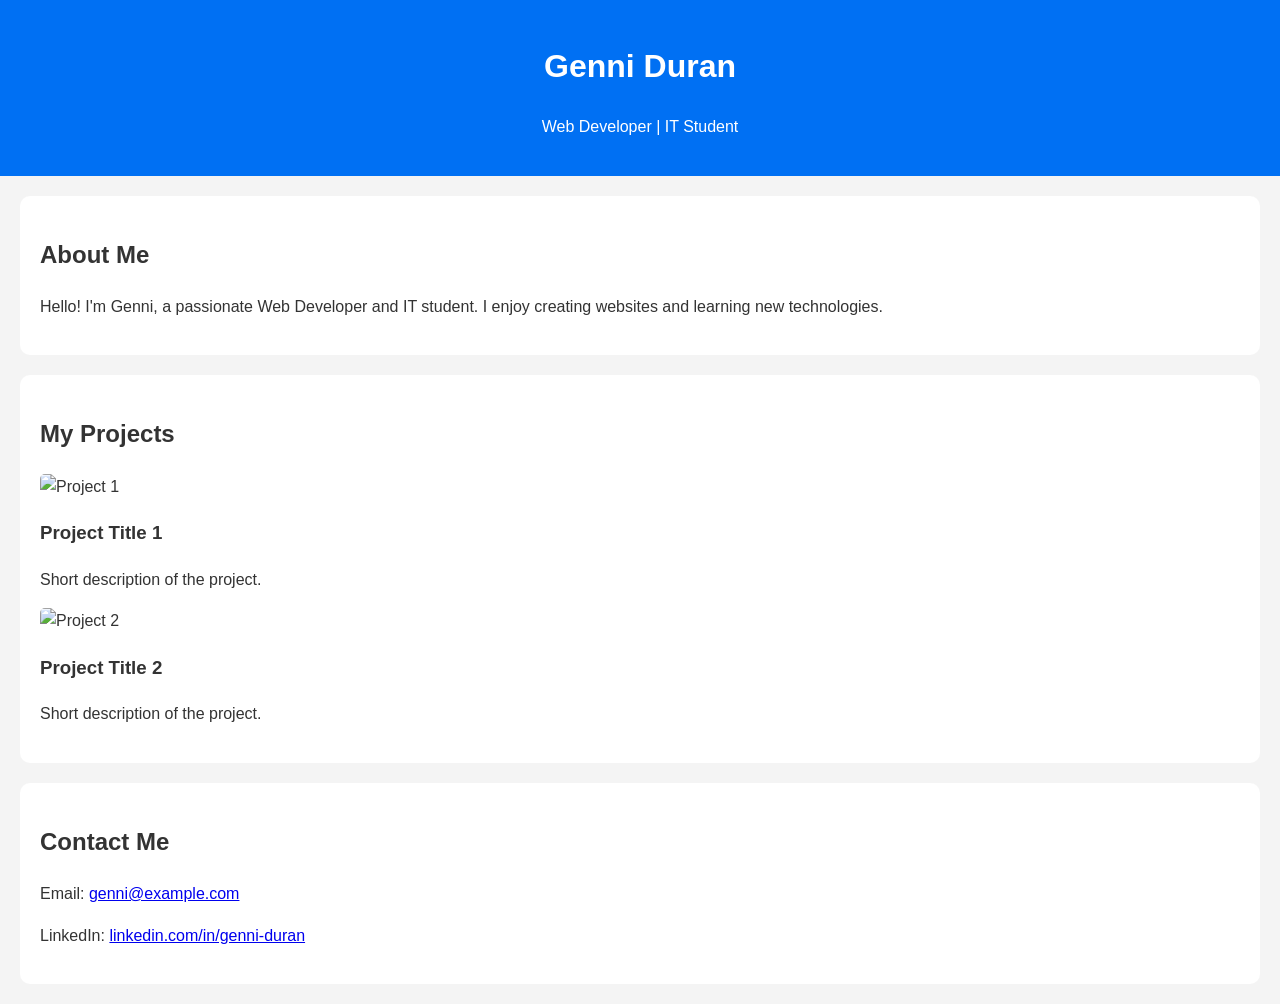
==== index.html @ f5f3ea25 "myportfolio" ====
<!DOCTYPE html>
<html lang="en">
<head>
    <meta charset="UTF-8">
    <meta name="viewport" content="width=device-width, initial-scale=1.0">
    <title>Genni Duran | Portfolio</title>
    <link rel="stylesheet" href="style.css">
</head>
<body>
    <header>
        <h1>Genni Duran</h1>
        <p>Web Developer | IT Student</p>
    </header>

    <section id="about">
        <h2>About Me</h2>
        <p>Hello! I'm Genni, a passionate Web Developer and IT student. I enjoy creating websites and learning new technologies.</p>
    </section>

    <section id="projects">
        <h2>My Projects</h2>
        <div class="project">
            <img src="images/project1.jpg" alt="Project 1">
            <h3>Project Title 1</h3>
            <p>Short description of the project.</p>
        </div>
        <div class="project">
            <img src="images/project2.jpg" alt="Project 2">
            <h3>Project Title 2</h3>
            <p>Short description of the project.</p>
        </div>
    </section>

    <section id="contact">
        <h2>Contact Me</h2>
        <p>Email: <a href="mailto:genni@example.com">genni@example.com</a></p>
        <p>LinkedIn: <a href="https://www.linkedin.com/in/genni-duran" target="_blank">linkedin.com/in/genni-duran</a></p>
    </section>

    <script src="script.js"></script>
</body>
</html>
---- style.css ----
body {
    font-family: Arial, sans-serif;
    margin: 0;
    padding: 0;
    line-height: 1.6;
    background-color: #f4f4f4;
    color: #333;
}

header {
    background-color: #0070f3;
    color: white;
    padding: 20px;
    text-align: center;
}

section {
    padding: 20px;
    margin: 20px;
    background: white;
    border-radius: 10px;
}

.project {
    margin-bottom: 15px;
}

.project img {
    max-width: 100%;
    border-radius: 5px;
}
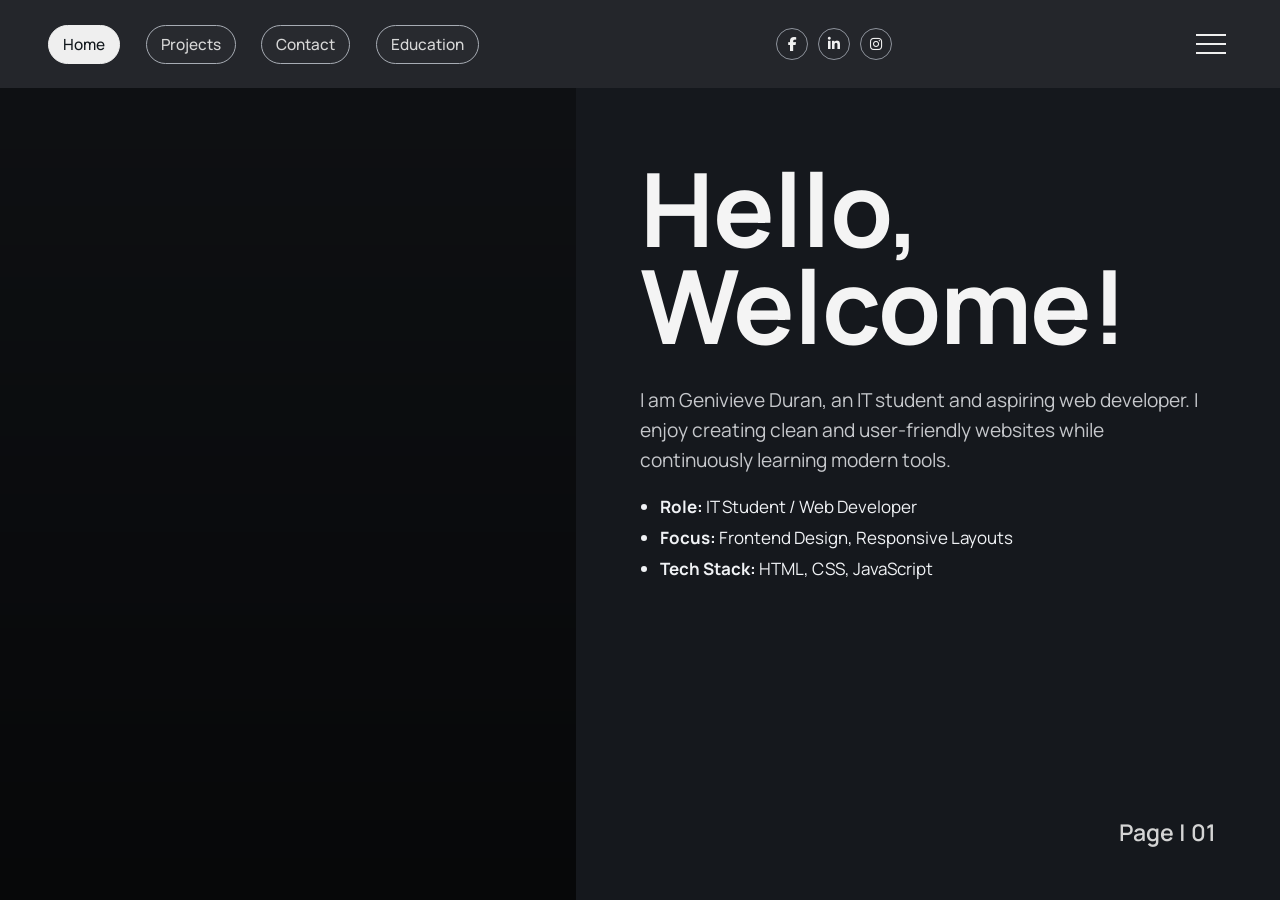
==== commit 6d1934f3: "Genie" ====
--- a/index.html
+++ b/index.html
@@ -1,42 +1,64 @@
-<!DOCTYPE html>
+﻿<!DOCTYPE html>
 <html lang="en">
 <head>
     <meta charset="UTF-8">
     <meta name="viewport" content="width=device-width, initial-scale=1.0">
     <title>Genni Duran | Portfolio</title>
+    <link rel="preconnect" href="https://fonts.googleapis.com">
+    <link rel="preconnect" href="https://fonts.gstatic.com" crossorigin>
+    <link href="https://fonts.googleapis.com/css2?family=Manrope:wght@400;600;700;800&display=swap" rel="stylesheet">
+    <link rel="stylesheet" href="https://cdnjs.cloudflare.com/ajax/libs/font-awesome/6.5.2/css/all.min.css">
     <link rel="stylesheet" href="style.css">
 </head>
 <body>
-    <header>
-        <h1>Genni Duran</h1>
-        <p>Web Developer | IT Student</p>
-    </header>
+    <div class="page-shell">
+        <header class="top-nav">
+            <nav class="main-nav" id="main-nav">
+                <a href="index.html" class="nav-btn is-active" aria-current="page">Home</a>
+                <a href="projects.html" class="nav-btn">Projects</a>
+                <a href="contact.html" class="nav-btn">Contact</a>
+                <a href="education.html" class="nav-btn">Education</a>
+            </nav>
+            <div class="social-links" aria-label="Social links">
+                <a href="#" aria-label="Facebook"><i class="fa-brands fa-facebook-f"></i></a>
+                <a href="#" aria-label="LinkedIn"><i class="fa-brands fa-linkedin-in"></i></a>
+                <a href="#" aria-label="Instagram"><i class="fa-brands fa-instagram"></i></a>
+            </div>
+            <button class="menu-btn" id="menu-btn" aria-label="Toggle menu" aria-controls="menu-panel" aria-expanded="false">
+                <span></span>
+                <span></span>
+                <span></span>
+            </button>
+            <div class="menu-panel" id="menu-panel" hidden>
+                <a href="#"><i class="fa-solid fa-gear"></i> Settings</a>
+                <a href="#"><i class="fa-solid fa-right-from-bracket"></i> Logout</a>
+            </div>
+        </header>
 
-    <section id="about">
-        <h2>About Me</h2>
-        <p>Hello! I'm Genni, a passionate Web Developer and IT student. I enjoy creating websites and learning new technologies.</p>
-    </section>
-
-    <section id="projects">
-        <h2>My Projects</h2>
-        <div class="project">
-            <img src="images/project1.jpg" alt="Project 1">
-            <h3>Project Title 1</h3>
-            <p>Short description of the project.</p>
-        </div>
-        <div class="project">
-            <img src="images/project2.jpg" alt="Project 2">
-            <h3>Project Title 2</h3>
-            <p>Short description of the project.</p>
-        </div>
-    </section>
-
-    <section id="contact">
-        <h2>Contact Me</h2>
-        <p>Email: <a href="mailto:genni@example.com">genni@example.com</a></p>
-        <p>LinkedIn: <a href="https://www.linkedin.com/in/genni-duran" target="_blank">linkedin.com/in/genni-duran</a></p>
-    </section>
+        <main class="hero">
+            <section class="hero-photo" id="photos" aria-label="Portfolio photo"></section>
+            <section class="hero-content" id="about">
+                <h1>Hello,<br>Welcome!</h1>
+                <p>
+                    I am Genivieve Duran, an IT student and aspiring web developer.
+                    I enjoy creating clean and user-friendly websites while continuously learning modern tools.
+                </p>
+                <ul class="about-list">
+                    <li><strong>Role:</strong> IT Student / Web Developer</li>
+                    <li><strong>Focus:</strong> Frontend Design, Responsive Layouts</li>
+                    <li><strong>Tech Stack:</strong> HTML, CSS, JavaScript</li>
+                </ul>
+                <div class="page-count">Page | 01</div>
+            </section>
+        </main>
+    </div>
 
     <script src="script.js"></script>
 </body>
-</html>+</html>
+
+
+
+
+
+
--- a/style.css
+++ b/style.css
@@ -1,31 +1,501 @@
+﻿:root {
+    --bg-main: #15181d;
+    --bg-nav: #24262b;
+    --text: #f4f4f4;
+    --muted: #c6c8cc;
+    --button-text: #171717;
+    --nav-height: 88px;
+}
+
+* {
+    box-sizing: border-box;
+}
+
 body {
-    font-family: Arial, sans-serif;
     margin: 0;
-    padding: 0;
+    font-family: "Manrope", sans-serif;
+    background: #0f1114;
+    color: var(--text);
+    overflow-x: hidden;
+}
+
+.page-shell {
+    min-height: 100vh;
+    width: 100%;
+}
+
+.top-nav {
+    min-height: var(--nav-height);
+    background: var(--bg-nav);
+    display: flex;
+    align-items: center;
+    justify-content: space-between;
+    padding: 14px clamp(14px, 4vw, 48px);
+    position: relative;
+    gap: 12px;
+    flex-wrap: wrap;
+}
+
+.brand {
+    color: #ececec;
+    font-size: clamp(19px, 2.2vw, 28px);
+    font-weight: 700;
+    text-decoration: none;
+    line-height: 1.2;
+}
+
+.main-nav {
+    display: flex;
+    align-items: center;
+    gap: clamp(10px, 2vw, 28px);
+    flex-wrap: wrap;
+}
+
+.main-nav a {
+    color: #d7d7d7;
+    text-decoration: none;
+    font-size: clamp(13px, 1.2vw, 18px);
+    font-weight: 500;
+}
+
+.main-nav a:hover {
+    color: #ffffff;
+}
+
+.main-nav .nav-btn {
+    border: 1px solid #a7acb4;
+    padding: 8px 14px;
+    border-radius: 999px;
+    background: rgba(255, 255, 255, 0.02);
+    transition: background 0.2s ease, border-color 0.2s ease, color 0.2s ease;
+    white-space: nowrap;
+}
+
+.main-nav .nav-btn:hover {
+    background: #efefef;
+    color: #11171c;
+    border-color: #efefef;
+}
+
+.main-nav .nav-btn.is-active {
+    background: #efefef;
+    color: #11171c;
+    border-color: #efefef;
+}
+
+.social-links {
+    display: inline-flex;
+    align-items: center;
+    gap: 10px;
+}
+
+.social-links a {
+    width: 32px;
+    height: 32px;
+    border: 1px solid #8e939c;
+    border-radius: 50%;
+    color: #f1f1f1;
+    text-decoration: none;
+    display: inline-flex;
+    align-items: center;
+    justify-content: center;
+    font-size: 14px;
+    transition: background 0.2s ease, border-color 0.2s ease, color 0.2s ease;
+}
+
+.social-links a:hover {
+    background: #efefef;
+    color: #11171c;
+    border-color: #efefef;
+}
+
+.menu-btn {
+    border: 0;
+    background: transparent;
+    display: inline-flex;
+    flex-direction: column;
+    gap: 7px;
+    cursor: pointer;
+    padding: 6px;
+}
+
+.menu-btn span {
+    display: block;
+    width: 30px;
+    height: 2px;
+    background: #efefef;
+}
+
+.menu-panel {
+    position: absolute;
+    top: calc(var(--nav-height) - 8px);
+    right: clamp(10px, 2vw, 36px);
+    min-width: min(190px, calc(100vw - 28px));
+    display: flex;
+    flex-direction: column;
+    gap: 6px;
+    padding: 10px;
+    border: 1px solid #4e5560;
+    border-radius: 10px;
+    background: #1e2126;
+    z-index: 80;
+}
+
+.menu-panel[hidden] {
+    display: none;
+}
+
+.menu-panel a {
+    color: #f1f1f1;
+    text-decoration: none;
+    font-size: 15px;
+    padding: 10px 12px;
+    border-radius: 8px;
+    display: flex;
+    align-items: center;
+    gap: 10px;
+}
+
+.menu-panel a:hover {
+    background: rgba(255, 255, 255, 0.1);
+}
+
+.hero {
+    min-height: calc(100vh - var(--nav-height));
+    display: grid;
+    grid-template-columns: 45% 55%;
+}
+
+.hero-photo {
+    background-image: linear-gradient(180deg, rgba(0, 0, 0, 0.05), rgba(0, 0, 0, 0.55)), url("https://images.unsplash.com/photo-1487412720507-e7ab37603c6f?auto=format&fit=crop&w=1100&q=80&sat=-100");
+    background-size: cover;
+    background-position: center;
+    filter: grayscale(100%);
+}
+
+.hero-content {
+    background: var(--bg-main);
+    padding: clamp(20px, 8vh, 72px) clamp(16px, 5vw, 80px) clamp(20px, 6vh, 52px);
+    position: relative;
+    display: flex;
+    flex-direction: column;
+}
+
+.hero-content h1 {
+    margin: 0;
+    font-size: clamp(38px, 8vw, 128px);
+    line-height: 0.95;
+    letter-spacing: -1px;
+    max-width: 760px;
+    z-index: 1;
+}
+
+.hero-content p {
+    margin: clamp(18px, 3.5vh, 38px) 0 0;
+    color: var(--muted);
+    max-width: 620px;
+    font-size: clamp(15px, 1.5vw, 20px);
+    line-height: 1.55;
+}
+
+.hero-actions {
+    margin-top: clamp(18px, 4vh, 56px);
+    display: flex;
+    align-items: center;
+    gap: 32px;
+    max-width: 100%;
+}
+
+.btn-primary,
+.btn-ghost {
+    text-decoration: none;
+    display: inline-flex;
+    align-items: center;
+    font-weight: 700;
+}
+
+.btn-primary {
+    background: #efefef;
+    color: var(--button-text);
+    padding: clamp(10px, 1.7vh, 20px) clamp(14px, 2vw, 36px);
+    font-size: clamp(14px, 1.4vw, 20px);
+}
+
+.btn-ghost {
+    color: #f1f1f1;
+    font-size: clamp(16px, 2vw, 30px);
+    gap: 14px;
+}
+
+.btn-ghost i {
+    font-size: clamp(18px, 2.3vw, 40px);
+}
+
+.page-count {
+    margin-top: auto;
+    align-self: flex-end;
+    color: #d4d4d4;
+    font-size: clamp(14px, 1.8vw, 28px);
+    font-weight: 600;
+    text-align: right;
+}
+
+.contact-page {
+    min-height: calc(100vh - var(--nav-height));
+    display: grid;
+    place-items: center;
+    padding: 24px;
+    gap: 18px;
+    background: radial-gradient(circle at 20% 20%, #1e232b 0%, #111419 45%, #0d1014 100%);
+}
+
+.contact-page-card {
+    width: min(680px, 100%);
+    border: 1px solid #4e5560;
+    border-radius: 16px;
+    padding: 28px;
+    background: rgba(255, 255, 255, 0.04);
+}
+
+.contact-page-card h1 {
+    margin: 0 0 16px;
+    font-size: clamp(34px, 5vw, 54px);
+}
+
+.contact-page-card p {
+    margin: 0 0 10px;
+    font-size: clamp(15px, 1.8vw, 20px);
+    color: #dce0e5;
+}
+
+.contact-page-card a {
+    color: #ffffff;
+}
+
+.hire-form-card {
+    width: min(680px, 100%);
+    border: 1px solid #4e5560;
+    border-radius: 16px;
+    padding: clamp(18px, 3vw, 28px);
+    background: rgba(255, 255, 255, 0.04);
+    color: #dce0e5;
+}
+
+.hire-form {
+    display: grid;
+    gap: 14px;
+}
+
+.hire-form input,
+.hire-form textarea {
+    width: 100%;
+    border: 2px solid #8f8f8f;
+    border-radius: 12px;
+    background: #f8f8f8;
+    color: #222;
+    padding: 14px 16px;
+    font: inherit;
+}
+
+.hire-form textarea {
+    resize: vertical;
+    min-height: 180px;
+}
+
+.hire-form button {
+    border: 0;
+    border-radius: 12px;
+    background: #1f2329;
+    color: #ffffff;
+    padding: 13px 18px;
+    font: inherit;
+    font-weight: 700;
+    cursor: pointer;
+}
+
+.hire-form-note {
+    margin: 12px 0 0;
+    color: #1f6f2a;
+    font-weight: 700;
+}
+
+.about-page {
+    min-height: calc(100vh - var(--nav-height));
+    padding: 40px 24px;
+    background: linear-gradient(160deg, #14181d 0%, #0d1014 100%);
+    display: grid;
+    gap: 22px;
+}
+
+.about-card,
+.projects-card {
+    width: min(980px, 100%);
+    margin: 0 auto;
+    border: 1px solid #4e5560;
+    border-radius: 16px;
+    padding: 26px;
+    background: rgba(255, 255, 255, 0.04);
+}
+
+.about-card h1,
+.projects-card h2 {
+    margin: 0 0 12px;
+    font-size: clamp(34px, 5vw, 52px);
+}
+
+.about-card p {
+    margin: 0;
+    font-size: clamp(15px, 1.7vw, 18px);
+    color: #dce0e5;
     line-height: 1.6;
-    background-color: #f4f4f4;
-    color: #333;
-}
-
-header {
-    background-color: #0070f3;
-    color: white;
-    padding: 20px;
-    text-align: center;
-}
-
-section {
-    padding: 20px;
-    margin: 20px;
-    background: white;
-    border-radius: 10px;
-}
-
-.project {
-    margin-bottom: 15px;
-}
-
-.project img {
-    max-width: 100%;
-    border-radius: 5px;
-}+}
+
+.about-list {
+    margin: 20px 0 0;
+    padding-left: 20px;
+    color: #f0f2f5;
+    display: grid;
+    gap: 8px;
+    font-size: clamp(14px, 1.4vw, 17px);
+}
+
+.project-grid {
+    display: grid;
+    gap: 14px;
+    grid-template-columns: repeat(auto-fit, minmax(220px, 1fr));
+}
+
+.project-item {
+    border: 1px solid #575e68;
+    border-radius: 12px;
+    padding: 16px;
+    background: rgba(255, 255, 255, 0.03);
+}
+
+.project-item h3 {
+    margin: 0 0 8px;
+    font-size: clamp(17px, 2vw, 21px);
+}
+
+.school-name {
+    margin-bottom: 8px;
+}
+
+.school-level {
+    margin: 0;
+    font-size: clamp(15px, 1.5vw, 18px);
+    font-weight: 800;
+    color: #f4f4f4;
+}
+
+.project-item p {
+    margin: 0;
+    color: #d5d8dd;
+    line-height: 1.5;
+    font-size: clamp(14px, 1.4vw, 16px);
+}
+
+.editable-school {
+    border: 1px dashed #6f7783;
+    border-radius: 8px;
+    padding: 8px 10px;
+    min-height: 38px;
+    background: rgba(255, 255, 255, 0.02);
+}
+
+.editable-school:focus {
+    outline: 2px solid #efefef;
+    border-color: #efefef;
+    background: rgba(255, 255, 255, 0.08);
+}
+
+@media (max-width: 1100px) {
+    .hero {
+        grid-template-columns: 1fr;
+    }
+
+    .hero-photo {
+        min-height: clamp(300px, 48vh, 520px);
+    }
+}
+
+@media (max-width: 860px) {
+    .main-nav {
+        display: flex;
+        position: static;
+        background: transparent;
+        padding: 0;
+        flex-direction: row;
+        align-items: center;
+        gap: 8px;
+        z-index: auto;
+        order: 3;
+        width: 100%;
+        justify-content: flex-start;
+        margin-top: 4px;
+    }
+
+    .hero-actions {
+        flex-wrap: wrap;
+        gap: 12px;
+    }
+
+    .menu-panel {
+        top: calc(100% + 6px);
+        right: 12px;
+    }
+
+    .social-links {
+        margin-left: auto;
+    }
+
+    .main-nav .nav-btn {
+        width: auto;
+        justify-content: flex-start;
+        text-align: left;
+    }
+
+    .about-page {
+        padding: 24px 14px;
+    }
+
+    .about-card,
+    .projects-card,
+    .contact-page-card,
+    .hire-form-card {
+        padding: 18px;
+    }
+}
+
+@media (max-width: 540px) {
+    :root {
+        --nav-height: 78px;
+    }
+
+    .top-nav {
+        padding: 10px 12px;
+    }
+
+    .menu-btn span {
+        width: 26px;
+    }
+
+    .social-links a {
+        width: 30px;
+        height: 30px;
+        font-size: 13px;
+    }
+
+    .hero-content h1 {
+        line-height: 1;
+        letter-spacing: -0.5px;
+    }
+
+    .hero-photo {
+        min-height: 260px;
+    }
+
+    .contact-page {
+        padding: 14px;
+    }
+}
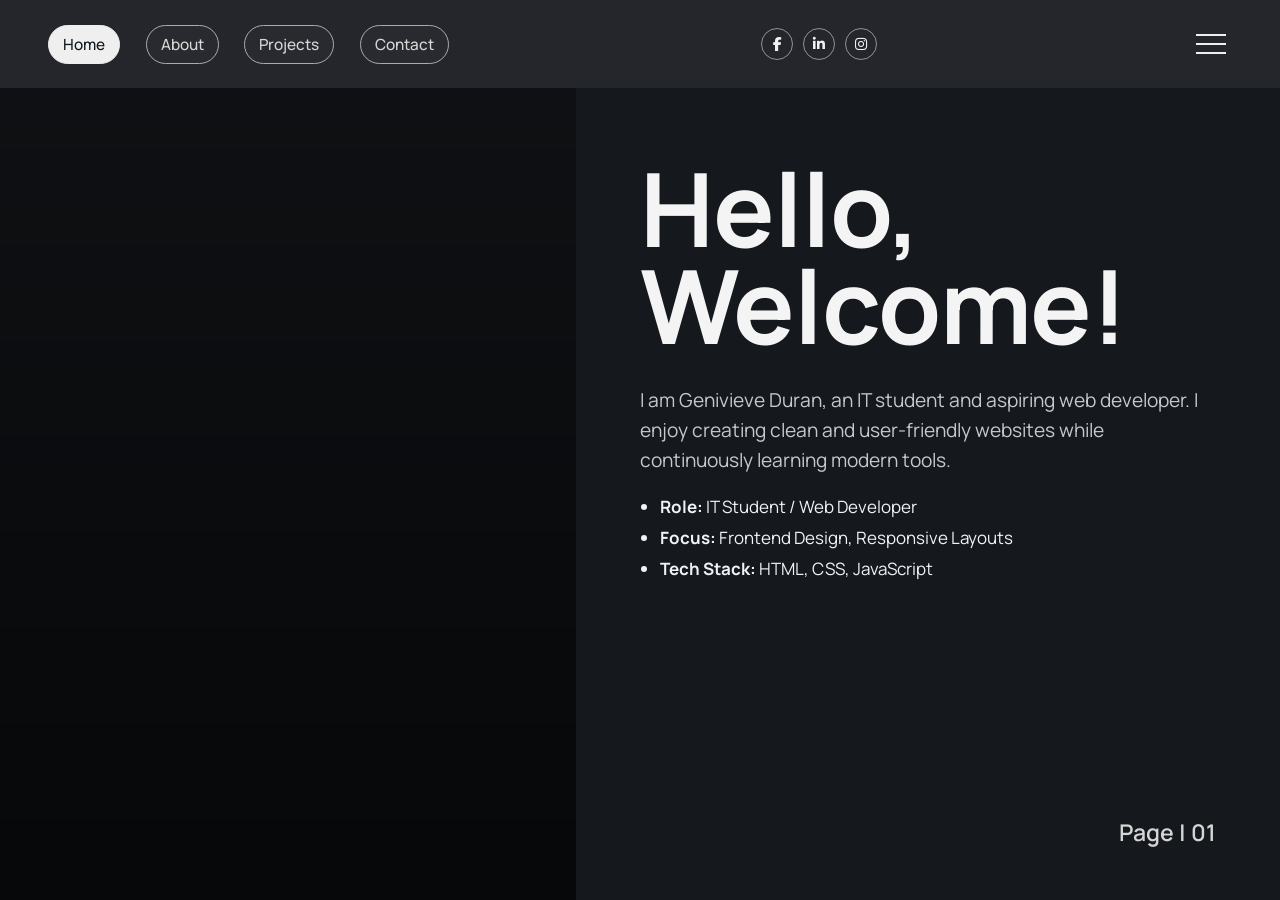
==== commit f87a8b43: "About-Update" ====
--- a/index.html
+++ b/index.html
@@ -1,4 +1,4 @@
-﻿<!DOCTYPE html>
+<!DOCTYPE html>
 <html lang="en">
 <head>
     <meta charset="UTF-8">
@@ -15,9 +15,9 @@
         <header class="top-nav">
             <nav class="main-nav" id="main-nav">
                 <a href="index.html" class="nav-btn is-active" aria-current="page">Home</a>
+                <a href="about.html" class="nav-btn">About</a>
                 <a href="projects.html" class="nav-btn">Projects</a>
                 <a href="contact.html" class="nav-btn">Contact</a>
-                <a href="education.html" class="nav-btn">Education</a>
             </nav>
             <div class="social-links" aria-label="Social links">
                 <a href="#" aria-label="Facebook"><i class="fa-brands fa-facebook-f"></i></a>
@@ -61,4 +61,3 @@
 
 
 
-
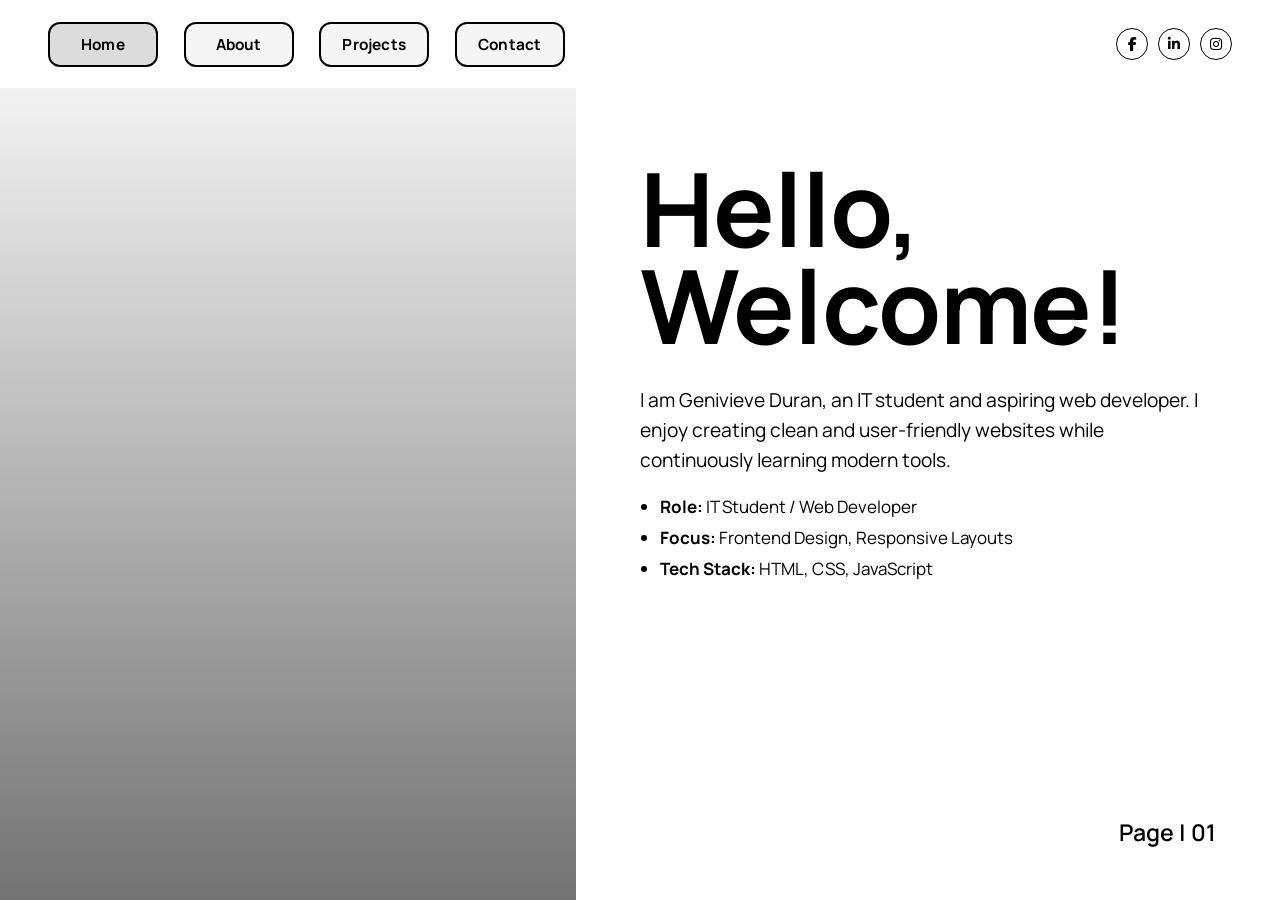
==== commit a08fa46d: "return-menu" ====
--- a/index.html
+++ b/index.html
@@ -23,15 +23,6 @@
                 <a href="#" aria-label="Facebook"><i class="fa-brands fa-facebook-f"></i></a>
                 <a href="#" aria-label="LinkedIn"><i class="fa-brands fa-linkedin-in"></i></a>
                 <a href="#" aria-label="Instagram"><i class="fa-brands fa-instagram"></i></a>
-            </div>
-            <button class="menu-btn" id="menu-btn" aria-label="Toggle menu" aria-controls="menu-panel" aria-expanded="false">
-                <span></span>
-                <span></span>
-                <span></span>
-            </button>
-            <div class="menu-panel" id="menu-panel" hidden>
-                <a href="#"><i class="fa-solid fa-gear"></i> Settings</a>
-                <a href="#"><i class="fa-solid fa-right-from-bracket"></i> Logout</a>
             </div>
         </header>
 
@@ -60,4 +51,3 @@
 
 
 
-
--- a/style.css
+++ b/style.css
@@ -109,56 +109,6 @@
     border-color: #efefef;
 }
 
-.menu-btn {
-    border: 0;
-    background: transparent;
-    display: inline-flex;
-    flex-direction: column;
-    gap: 7px;
-    cursor: pointer;
-    padding: 6px;
-}
-
-.menu-btn span {
-    display: block;
-    width: 30px;
-    height: 2px;
-    background: #efefef;
-}
-
-.menu-panel {
-    position: absolute;
-    top: calc(var(--nav-height) - 8px);
-    right: clamp(10px, 2vw, 36px);
-    min-width: min(190px, calc(100vw - 28px));
-    display: flex;
-    flex-direction: column;
-    gap: 6px;
-    padding: 10px;
-    border: 1px solid #4e5560;
-    border-radius: 10px;
-    background: #1e2126;
-    z-index: 80;
-}
-
-.menu-panel[hidden] {
-    display: none;
-}
-
-.menu-panel a {
-    color: #f1f1f1;
-    text-decoration: none;
-    font-size: 15px;
-    padding: 10px 12px;
-    border-radius: 8px;
-    display: flex;
-    align-items: center;
-    gap: 10px;
-}
-
-.menu-panel a:hover {
-    background: rgba(255, 255, 255, 0.1);
-}
 
 .hero {
     min-height: calc(100vh - var(--nav-height));
@@ -440,11 +390,6 @@
         gap: 12px;
     }
 
-    .menu-panel {
-        top: calc(100% + 6px);
-        right: 12px;
-    }
-
     .social-links {
         margin-left: auto;
     }
@@ -476,10 +421,6 @@
         padding: 10px 12px;
     }
 
-    .menu-btn span {
-        width: 26px;
-    }
-
     .social-links a {
         width: 30px;
         height: 30px;
@@ -499,3 +440,123 @@
         padding: 14px;
     }
 }
+
+/* Light theme override: white backgrounds, black text, black borders */
+:root {
+    --bg-main: #ffffff;
+    --bg-nav: #ffffff;
+    --text: #000000;
+    --muted: #222222;
+    --button-text: #000000;
+}
+
+body,
+.top-nav,
+.hero-content,
+.about-page,
+.contact-page,
+.about-card,
+.projects-card,
+.project-item,
+.contact-page-card,
+.hire-form-card {
+    background: #ffffff !important;
+    color: #000000;
+}
+
+.main-nav a,
+.social-links a,
+.page-count,
+.about-card p,
+.project-item p,
+.school-level,
+.contact-page-card p,
+.contact-page-card a {
+    color: #000000 !important;
+}
+
+.main-nav .nav-btn,
+.main-nav .nav-btn.is-active,
+.social-links a,
+.about-card,
+.projects-card,
+.project-item,
+.contact-page-card,
+.hire-form-card,
+.hire-form input,
+.hire-form textarea,
+.hire-form button,
+.editable-school {
+    border-color: #000000 !important;
+}
+
+.main-nav .nav-btn,
+.main-nav .nav-btn.is-active,
+.social-links a:hover,
+.main-nav .nav-btn:hover {
+    background: #ffffff !important;
+    color: #000000 !important;
+}
+
+/* Force all portfolio text to black */
+body,
+h1,
+h2,
+h3,
+h4,
+h5,
+h6,
+p,
+li,
+span,
+label,
+a,
+strong,
+small,
+button,
+input,
+textarea {
+    color: #000000 !important;
+}
+
+input::placeholder,
+textarea::placeholder {
+    color: #000000 !important;
+    opacity: 1;
+}
+
+/* Make nav items look like clear, clickable buttons */
+.main-nav .nav-btn {
+    display: inline-flex;
+    align-items: center;
+    justify-content: center;
+    min-width: 110px;
+    padding: 10px 16px;
+    border: 2px solid #000000 !important;
+    border-radius: 12px;
+    background: #f5f5f5 !important;
+    color: #000000 !important;
+    font-weight: 700;
+    letter-spacing: 0.2px;
+    cursor: pointer;
+    transition: transform 0.15s ease, background 0.15s ease;
+}
+
+.main-nav .nav-btn:hover {
+    background: #e8e8e8 !important;
+    transform: translateY(-1px);
+}
+
+.main-nav .nav-btn:active {
+    transform: translateY(2px);
+}
+
+.main-nav .nav-btn.is-active {
+    background: #dcdcdc !important;
+    box-shadow: none;
+}
+
+.main-nav .nav-btn:focus-visible {
+    outline: 3px solid #000000;
+    outline-offset: 2px;
+}
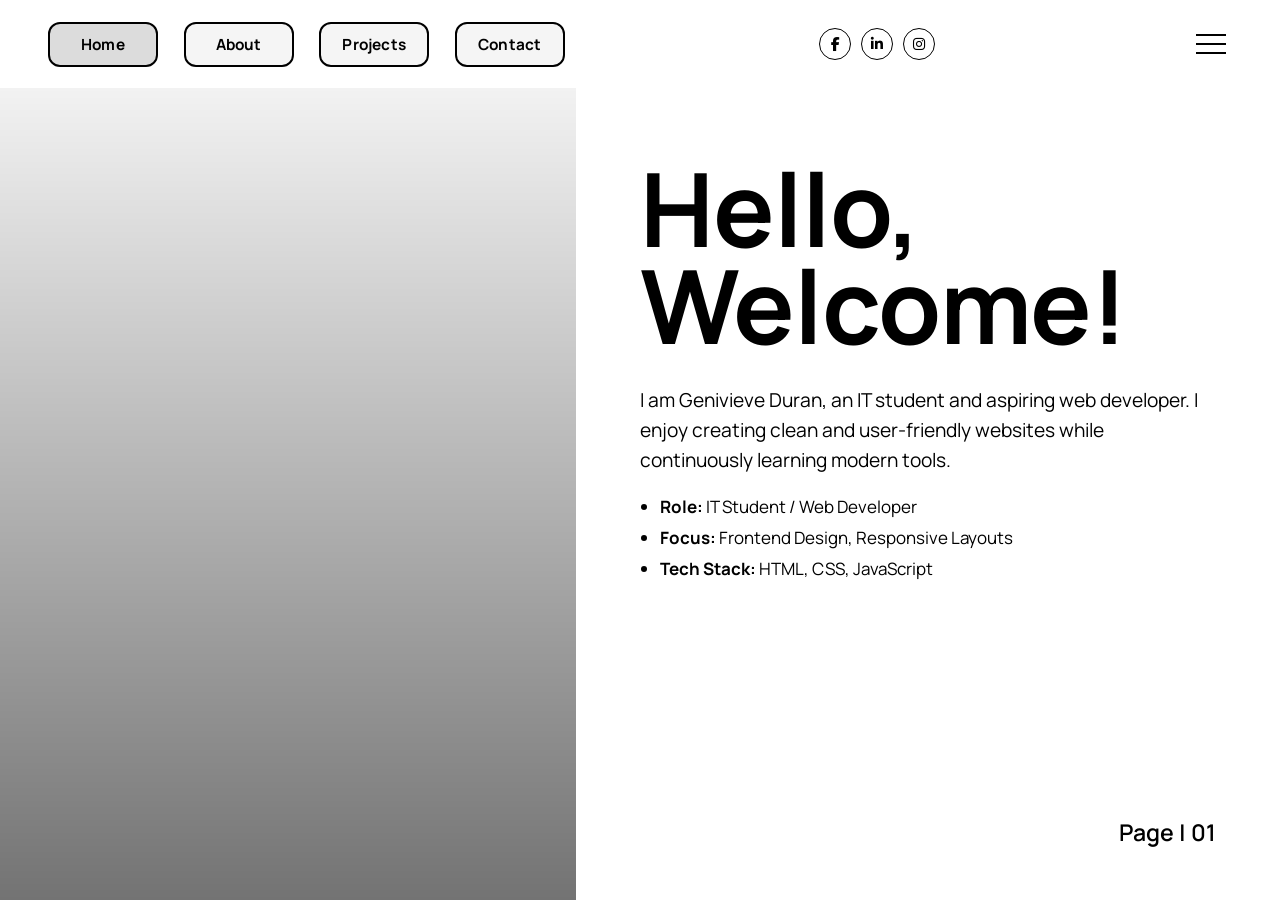
==== commit 032772fc: "ok" ====
--- a/index.html
+++ b/index.html
@@ -1,4 +1,4 @@
-<!DOCTYPE html>
+﻿<!DOCTYPE html>
 <html lang="en">
 <head>
     <meta charset="UTF-8">
@@ -23,6 +23,15 @@
                 <a href="#" aria-label="Facebook"><i class="fa-brands fa-facebook-f"></i></a>
                 <a href="#" aria-label="LinkedIn"><i class="fa-brands fa-linkedin-in"></i></a>
                 <a href="#" aria-label="Instagram"><i class="fa-brands fa-instagram"></i></a>
+            </div>
+            <button class="menu-btn" id="menu-btn" aria-label="Toggle menu" aria-controls="menu-panel" aria-expanded="false">
+                <span></span>
+                <span></span>
+                <span></span>
+            </button>
+            <div class="menu-panel" id="menu-panel" hidden>
+                <a href="#"><i class="fa-solid fa-gear"></i> Settings</a>
+                <a href="#"><i class="fa-solid fa-right-from-bracket"></i> Logout</a>
             </div>
         </header>
 
@@ -50,4 +59,3 @@
 
 
 
-
--- a/style.css
+++ b/style.css
@@ -107,6 +107,57 @@
     background: #efefef;
     color: #11171c;
     border-color: #efefef;
+}
+
+.menu-btn {
+    border: 0;
+    background: transparent;
+    display: inline-flex;
+    flex-direction: column;
+    gap: 7px;
+    cursor: pointer;
+    padding: 6px;
+}
+
+.menu-btn span {
+    display: block;
+    width: 30px;
+    height: 2px;
+    background: #efefef;
+}
+
+.menu-panel {
+    position: absolute;
+    top: calc(var(--nav-height) - 8px);
+    right: clamp(10px, 2vw, 36px);
+    min-width: min(190px, calc(100vw - 28px));
+    display: flex;
+    flex-direction: column;
+    gap: 6px;
+    padding: 10px;
+    border: 1px solid #4e5560;
+    border-radius: 10px;
+    background: #1e2126;
+    z-index: 80;
+}
+
+.menu-panel[hidden] {
+    display: none;
+}
+
+.menu-panel a {
+    color: #f1f1f1;
+    text-decoration: none;
+    font-size: 15px;
+    padding: 10px 12px;
+    border-radius: 8px;
+    display: flex;
+    align-items: center;
+    gap: 10px;
+}
+
+.menu-panel a:hover {
+    background: rgba(255, 255, 255, 0.1);
 }
 
 
@@ -390,6 +441,11 @@
         gap: 12px;
     }
 
+    .menu-panel {
+        top: calc(100% + 6px);
+        right: 12px;
+    }
+
     .social-links {
         margin-left: auto;
     }
@@ -419,6 +475,10 @@
 
     .top-nav {
         padding: 10px 12px;
+    }
+
+    .menu-btn span {
+        width: 26px;
     }
 
     .social-links a {
@@ -455,6 +515,7 @@
 .hero-content,
 .about-page,
 .contact-page,
+.menu-panel,
 .about-card,
 .projects-card,
 .project-item,
@@ -465,6 +526,7 @@
 }
 
 .main-nav a,
+.menu-panel a,
 .social-links a,
 .page-count,
 .about-card p,
@@ -478,6 +540,7 @@
 .main-nav .nav-btn,
 .main-nav .nav-btn.is-active,
 .social-links a,
+.menu-panel,
 .about-card,
 .projects-card,
 .project-item,
@@ -496,6 +559,10 @@
 .main-nav .nav-btn:hover {
     background: #ffffff !important;
     color: #000000 !important;
+}
+
+.menu-btn span {
+    background: #000000;
 }
 
 /* Force all portfolio text to black */
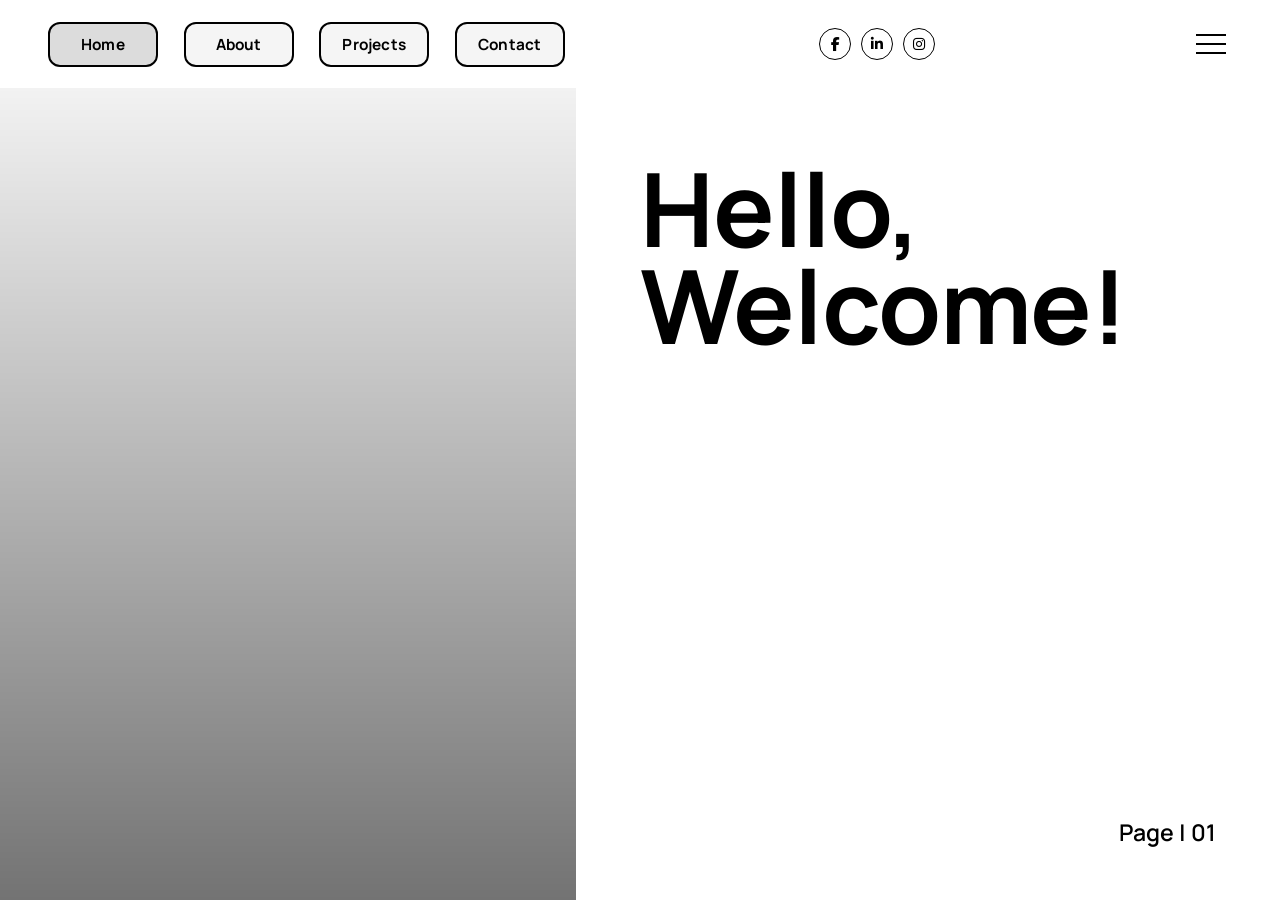
==== commit f3c71c01: "update" ====
--- a/index.html
+++ b/index.html
@@ -39,15 +39,6 @@
             <section class="hero-photo" id="photos" aria-label="Portfolio photo"></section>
             <section class="hero-content" id="about">
                 <h1>Hello,<br>Welcome!</h1>
-                <p>
-                    I am Genivieve Duran, an IT student and aspiring web developer.
-                    I enjoy creating clean and user-friendly websites while continuously learning modern tools.
-                </p>
-                <ul class="about-list">
-                    <li><strong>Role:</strong> IT Student / Web Developer</li>
-                    <li><strong>Focus:</strong> Frontend Design, Responsive Layouts</li>
-                    <li><strong>Tech Stack:</strong> HTML, CSS, JavaScript</li>
-                </ul>
                 <div class="page-count">Page | 01</div>
             </section>
         </main>
@@ -58,4 +49,3 @@
 </html>
 
 
-
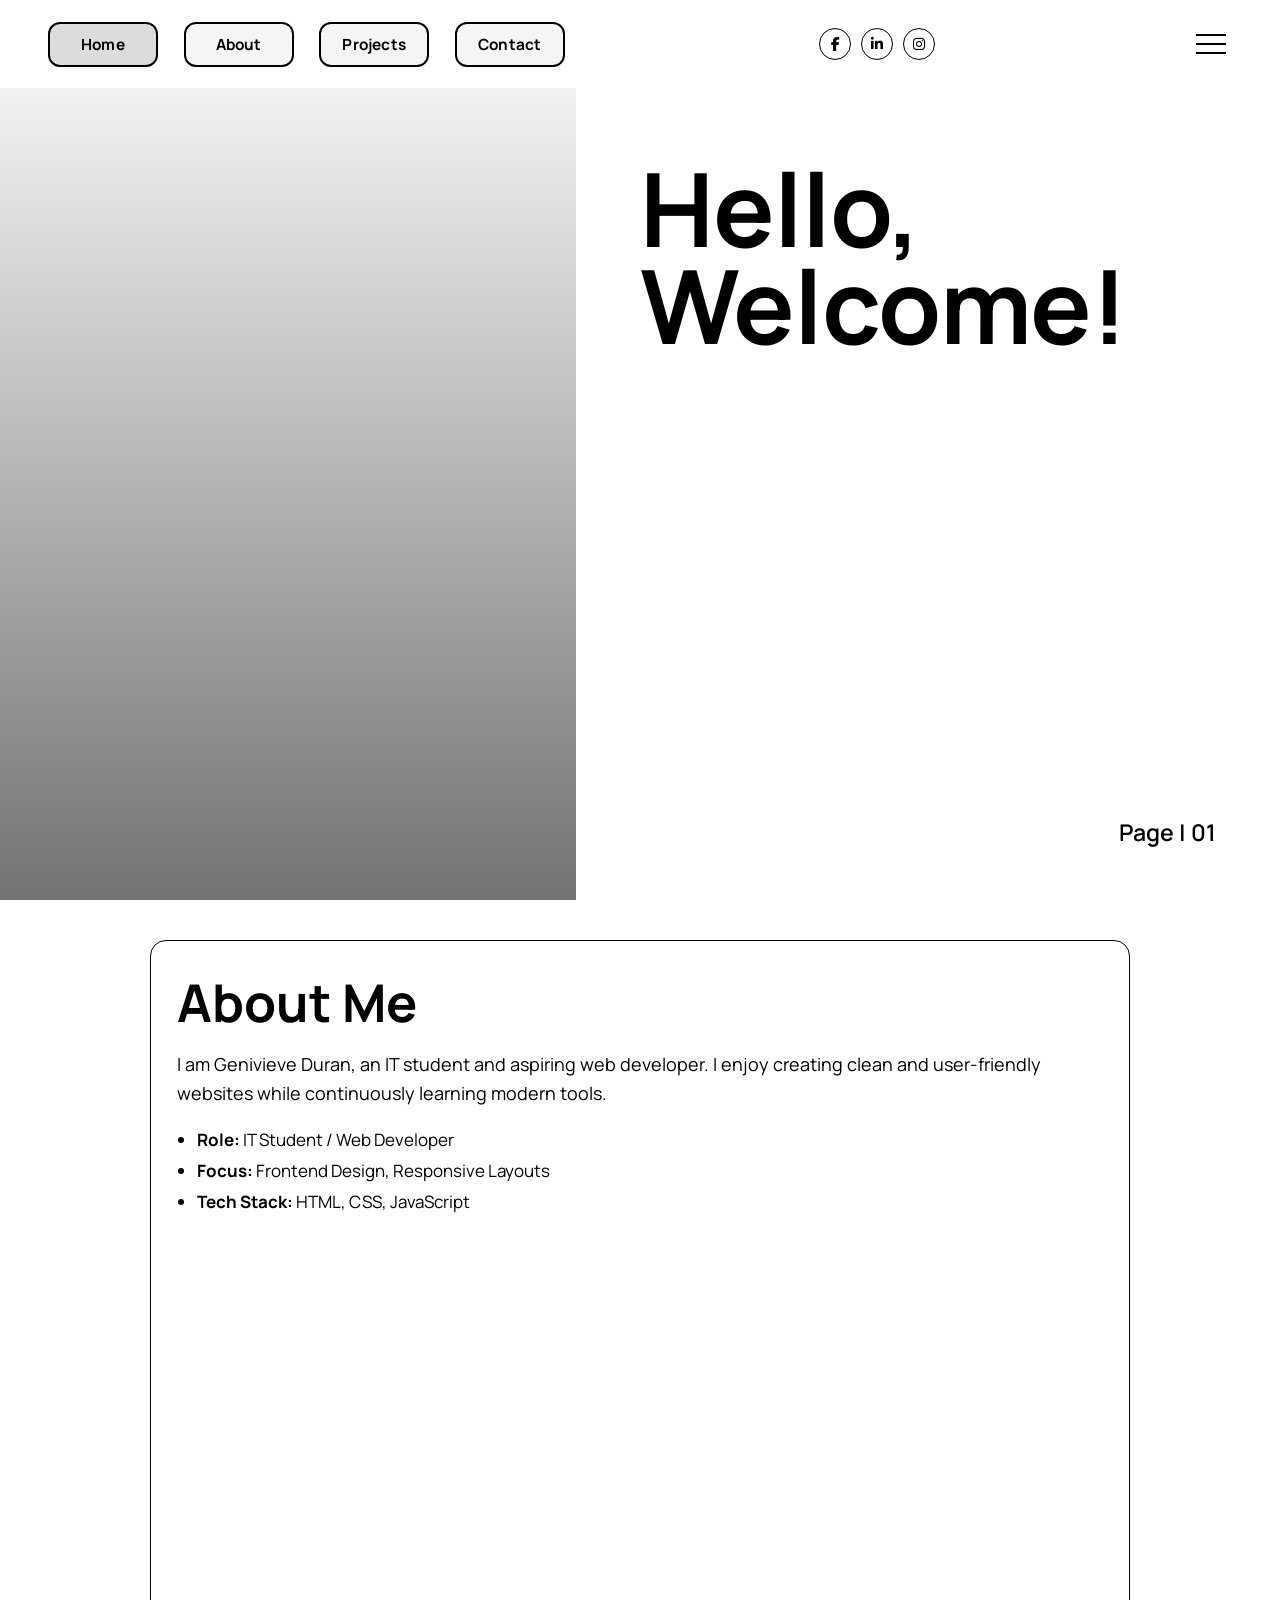
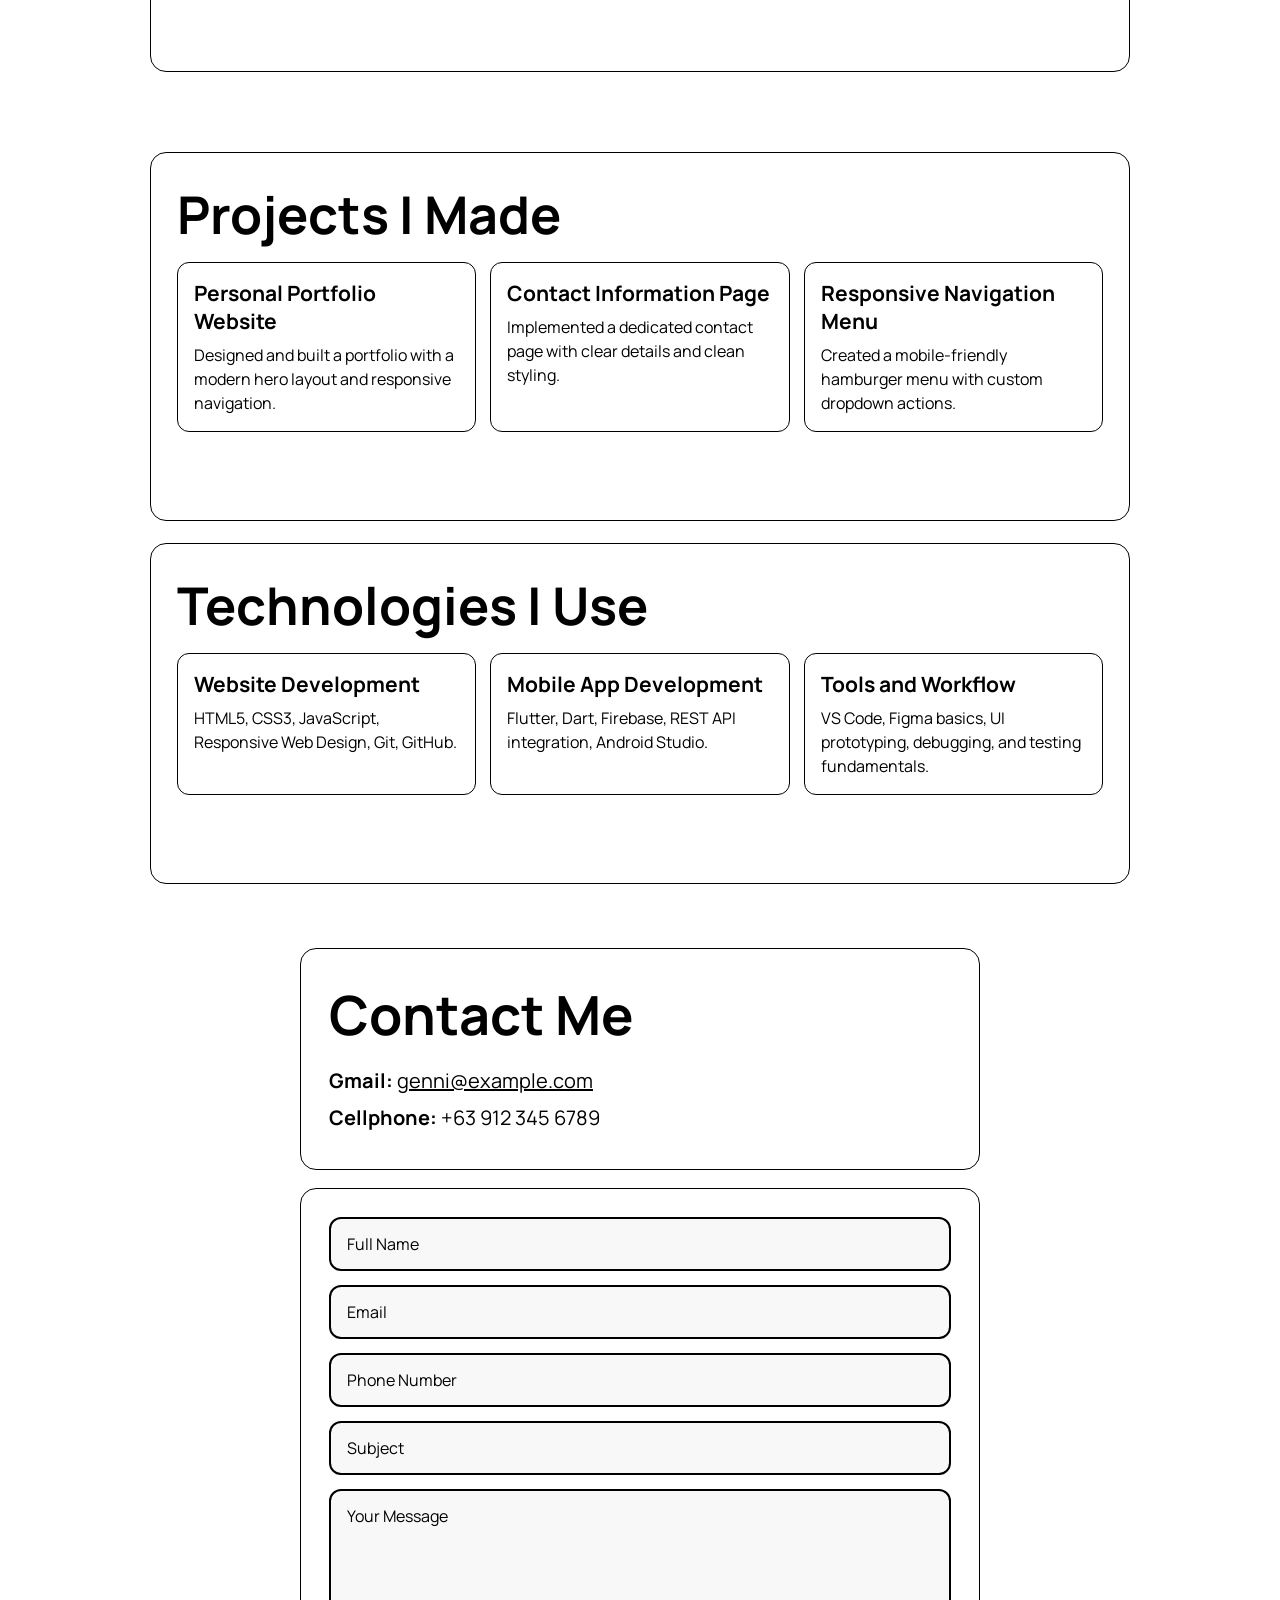
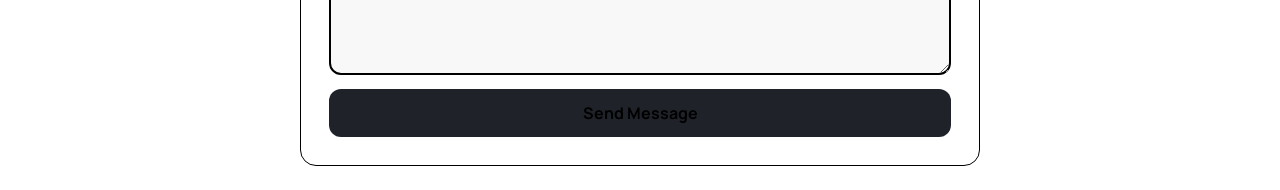
==== commit 568a6d9f: "update portfolio2" ====
--- a/index.html
+++ b/index.html
@@ -14,10 +14,10 @@
     <div class="page-shell">
         <header class="top-nav">
             <nav class="main-nav" id="main-nav">
-                <a href="index.html" class="nav-btn is-active" aria-current="page">Home</a>
-                <a href="about.html" class="nav-btn">About</a>
-                <a href="projects.html" class="nav-btn">Projects</a>
-                <a href="contact.html" class="nav-btn">Contact</a>
+                <a href="#home" class="nav-btn is-active" aria-current="page">Home</a>
+                <a href="#about" class="nav-btn">About</a>
+                <a href="#projects" class="nav-btn">Projects</a>
+                <a href="#contact" class="nav-btn">Contact</a>
             </nav>
             <div class="social-links" aria-label="Social links">
                 <a href="#" aria-label="Facebook"><i class="fa-brands fa-facebook-f"></i></a>
@@ -35,17 +35,88 @@
             </div>
         </header>
 
-        <main class="hero">
+        <main class="hero" id="home">
             <section class="hero-photo" id="photos" aria-label="Portfolio photo"></section>
-            <section class="hero-content" id="about">
+            <section class="hero-content">
                 <h1>Hello,<br>Welcome!</h1>
                 <div class="page-count">Page | 01</div>
             </section>
         </main>
+
+        <section class="about-page scroll-section" id="about">
+            <div class="about-card">
+                <h1>About Me</h1>
+                <p>
+                    I am Genivieve Duran, an IT student and aspiring web developer.
+                    I enjoy creating clean and user-friendly websites while continuously learning modern tools.
+                </p>
+                <ul class="about-list">
+                    <li><strong>Role:</strong> IT Student / Web Developer</li>
+                    <li><strong>Focus:</strong> Frontend Design, Responsive Layouts</li>
+                    <li><strong>Tech Stack:</strong> HTML, CSS, JavaScript</li>
+                </ul>
+            </div>
+        </section>
+
+        <section class="about-page scroll-section" id="projects">
+            <div class="projects-card">
+                <h2>Projects I Made</h2>
+                <div class="project-grid">
+                    <article class="project-item">
+                        <h3>Personal Portfolio Website</h3>
+                        <p>Designed and built a portfolio with a modern hero layout and responsive navigation.</p>
+                    </article>
+                    <article class="project-item">
+                        <h3>Contact Information Page</h3>
+                        <p>Implemented a dedicated contact page with clear details and clean styling.</p>
+                    </article>
+                    <article class="project-item">
+                        <h3>Responsive Navigation Menu</h3>
+                        <p>Created a mobile-friendly hamburger menu with custom dropdown actions.</p>
+                    </article>
+                </div>
+            </div>
+
+            <div class="projects-card">
+                <h2>Technologies I Use</h2>
+                <div class="project-grid">
+                    <article class="project-item">
+                        <h3>Website Development</h3>
+                        <p>HTML5, CSS3, JavaScript, Responsive Web Design, Git, GitHub.</p>
+                    </article>
+                    <article class="project-item">
+                        <h3>Mobile App Development</h3>
+                        <p>Flutter, Dart, Firebase, REST API integration, Android Studio.</p>
+                    </article>
+                    <article class="project-item">
+                        <h3>Tools and Workflow</h3>
+                        <p>VS Code, Figma basics, UI prototyping, debugging, and testing fundamentals.</p>
+                    </article>
+                </div>
+            </div>
+        </section>
+
+        <section class="contact-page scroll-section" id="contact">
+            <div class="contact-page-card">
+                <h1>Contact Me</h1>
+                <p><strong>Gmail:</strong> <a href="mailto:genni@example.com">genni@example.com</a></p>
+                <p><strong>Cellphone:</strong> +63 912 345 6789</p>
+            </div>
+            <div class="hire-form-card">
+                <form class="hire-form" id="hire-form">
+                    <input type="text" name="full_name" placeholder="Full Name" required>
+                    <input type="email" name="email" placeholder="Email" required>
+                    <input type="tel" name="phone" placeholder="Phone Number" required>
+                    <input type="text" name="subject" placeholder="Subject" required>
+                    <textarea name="message" placeholder="Your Message" rows="7" required></textarea>
+                    <button type="submit">Send Message</button>
+                </form>
+                <p class="hire-form-note" id="hire-form-note" hidden>Thank you. Your hiring message has been sent.</p>
+            </div>
+        </section>
     </div>
 
     <script src="script.js"></script>
 </body>
 </html>
 
-
--- a/style.css
+++ b/style.css
@@ -11,6 +11,10 @@
     box-sizing: border-box;
 }
 
+html {
+    scroll-behavior: smooth;
+}
+
 body {
     margin: 0;
     font-family: "Manrope", sans-serif;
@@ -31,9 +35,16 @@
     align-items: center;
     justify-content: space-between;
     padding: 14px clamp(14px, 4vw, 48px);
-    position: relative;
+    position: sticky;
+    top: 0;
+    z-index: 90;
     gap: 12px;
     flex-wrap: wrap;
+}
+
+.scroll-section,
+.hero {
+    scroll-margin-top: var(--nav-height);
 }
 
 .brand {
